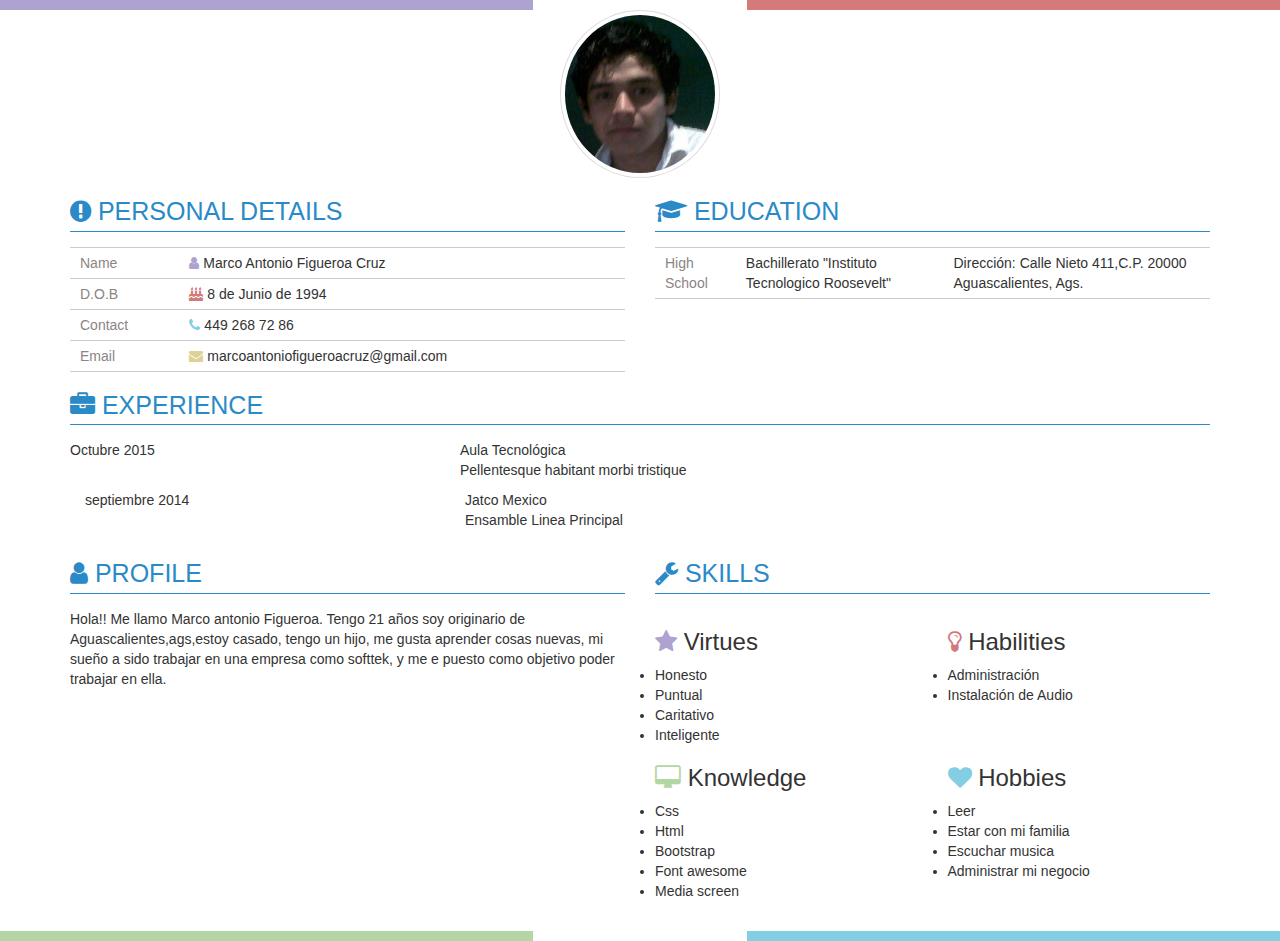
==== curriculum/index.html @ 51c2aef4 "curriculum terminado" ====
<!DOCTYPE html>
<html lang="es">
<head>
	<meta charset="utf-8">
	<meta http-equiv="X-UA-Compatible" content="IE=edge">
	<meta name="viewport" content="width=device-width, initial-scale=1">

	<title>Curriculum-Marco</title>

	<!-- Bootstrap core CSS -->
	<link href="https://maxcdn.bootstrapcdn.com/bootstrap/3.3.5/css/bootstrap.min.css" rel="stylesheet">
	<link rel="stylesheet" href="https://maxcdn.bootstrapcdn.com/font-awesome/4.4.0/css/font-awesome.min.css">
	<!-- Custom styles for this template -->
	<link href="css/cv.css" rel="stylesheet">


	<!-- HTML5 shim and Respond.js for IE8 support of HTML5 elements and media queries -->
	<!--[if lt IE 9]>
	  <script src="https://oss.maxcdn.com/html5shiv/3.7.2/html5shiv.min.js"></script>
	  <script src="https://oss.maxcdn.com/respond/1.4.2/respond.min.js"></script>
	<![endif]-->
</head>

<body>

    <div class="wrapper">
        <div class="container-fluid">
        <div class="row">
            <div class="col-xs-5 line-left"></div>
            <div class="col-xs-2"></div>
            <div class="col-xs-5 line-right"></div>
        </div>
        </div>
        
        <div class="container">
        <div class="row">
            <div class="col-xs-12 text-center">
                <img src="imagen.jpg" class="img-responsive img-circle img-thumbnail">
            </div>
        </div>
        
        <div class="row">
            <div class="col-xs-6">
                <h2><i class="fa fa-exclamation-circle"></i> Personal Details</h2>
                <table>
                    <tr>
                        <td>Name</td>
                        <td><i class="fa fa-user"></i> Marco Antonio Figueroa Cruz</td>
                    </tr>
                    <tr>
                        <td>D.O.B</td>
                        <td><i class="fa fa-birthday-cake"></i> 8 de Junio de 1994</td>
                    </tr>
                    <tr>
                        <td>Contact</td>
                        <td><i class="fa fa-phone"></i> 449 268 72 86</td>
                    </tr>
                    <tr>
                        <td>Email</td>
                        <td><i class="fa fa-envelope"></i> marcoantoniofigueroacruz@gmail.com</td>
                    </tr>
                    
                </table>
            </div>
            <div class="col-xs-6">
                <h2><i class="fa fa-graduation-cap"></i> Education</h2>
                <table>
                    <tr>
                        <td>High School</td>
                        <td>Bachillerato "Instituto Tecnologico Roosevelt"</td>
                        <td>Dirección: Calle Nieto 411,C.P. 20000 Aguascalientes, Ags.</td>
                    </tr>
                </table>    
            </div>
        </div>
        
        <div class="row">
            <div class="col-xs-12">
                <h2><i class="fa fa-briefcase"></i> Experience</h2>
                <div class="row"> <!-- trabajos -->
                    <div class="col-xs-4">
                        <span>Octubre 2015</span>
                    
                    </div>
                    <div class="col-xs-8">
                        <span>Aula Tecnol&oacute;gica</span>
                        <p>Pellentesque habitant morbi tristique</p>
                    </div>
                </div>
                <div class="col-xs-4">
                    <span>septiembre 2014</span>
                    
                    </div>
                    <div class="col-xs-8">
                        <span>Jatco Mexico</span>
                        <p>Ensamble Linea Principal</p>
                    </div>
                
            </div>
        </div>
        
        <div class="row">
            <div class="col-xs-6">
                <h2><i class="fa fa-user"></i> Profile</h2>
                <p>Hola!! Me llamo Marco antonio Figueroa. Tengo 21 años soy originario de Aguascalientes,ags,estoy casado, tengo un hijo, me gusta aprender cosas nuevas, mi sueño a sido trabajar en una empresa como softtek, y me e puesto como objetivo poder trabajar en ella.   </p>
            </div>
            
            <div class="col-xs-6">
                <h2><i class="fa fa-wrench"></i> Skills</h2>
                <div class="row">
                    <div class="col-xs-6">
                        <h3><i class="fa fa-star"></i> Virtues</h3>
                          <li>Honesto</li>
                          <li>Puntual</li>
                          <li>Caritativo</li>
                          <li>Inteligente</li>
                          
                    </div>
                    
                    <div class="col-xs-6">
                        <h3><i class="fa fa-lightbulb-o"></i> Habilities</h3>
                        <li>Administración</li>
                        <li>Instalación de Audio</li>
                    </div>
                </div>
                
                <div class="row">
                    <div class="col-xs-6">
                        <h3><i class="fa fa-desktop"></i> Knowledge</h3>
                        <li>Css</li>
                        <li>Html</li>
                        <li>Bootstrap</li>
                        <li>Font awesome</li>
                        <li>Media screen</li>
                    </div>
                    <div class="col-xs-6">
                        <h3><i class="fa fa-heart"></i> Hobbies</h3>
                        <li>Leer</li>
                        <li>Estar con mi familia</li>
                        <li>Escuchar musica</li>
                        <li>Administrar mi negocio</li>
                    </div>
                </div>
            </div>
        </div>
        </div>
        
        <div class="container-fluid">
        <div class="row">
            <div class="col-xs-5 line-left-2"></div>
            <div class="col-xs-2"></div>
            <div class="col-xs-5 line-right-2"></div>
---- curriculum/css/cv.css ----
/* -- Estilos CSS--*/
.line-right{
    border-top:solid #D47A7A 10px;
    height:1px;
}

.line-left{
    border-top:solid #AEA2D0 10px;
    height:1px;
}

h2{
    text-transform:uppercase;
    border-bottom:solid 1px #2A8AC7;
    color:#2A8AC7;
    font-size:25px;
    margin-bottom:15px;
    padding-bottom:5px;
}

h3 .fa-star{
    color:#AEA2D0;
}

h3 .fa-lightbulb-o{
    color:#D07A7B;
}

h3 .fa-desktop{
    color:#B4D6A3;
}

h3 .fa-heart{
    color:#83CEE3;
}

.line-right-2{
    border-top:solid #83CEE3 10px;
    height:1px;
    margin-top:30px;
}

.line-left-2{
    border-top:solid #B4D6A4 10px;
    height:1px;
    margin-top:30px;
}

table{
    width:100%;
}

table td{
    padding:5px 10px;
}

table tr{
    border-top:1px solid #ccc;
}

table tr:last-child{
    border-bottom:1px solid #ccc;
}

table td:first-child{
    color:#8C8484;
}

table td .fa-user{
    color:#AEA2D0;
}

table td .fa-birthday-cake{
    color:#D47A7A;
}

table td .fa-phone{
    color:#83CEE3;
}

table td .fa-envelope{
    color:#DDD195;
}
body{
    background-image:url(http://www.enlaces.cl/tp_enlaces/portales/tpe76eb4809f44/documentos/curso/fondos/modulo_3.jpg);
background-attachment:fixed;
background-repeat:no-repeat;
}
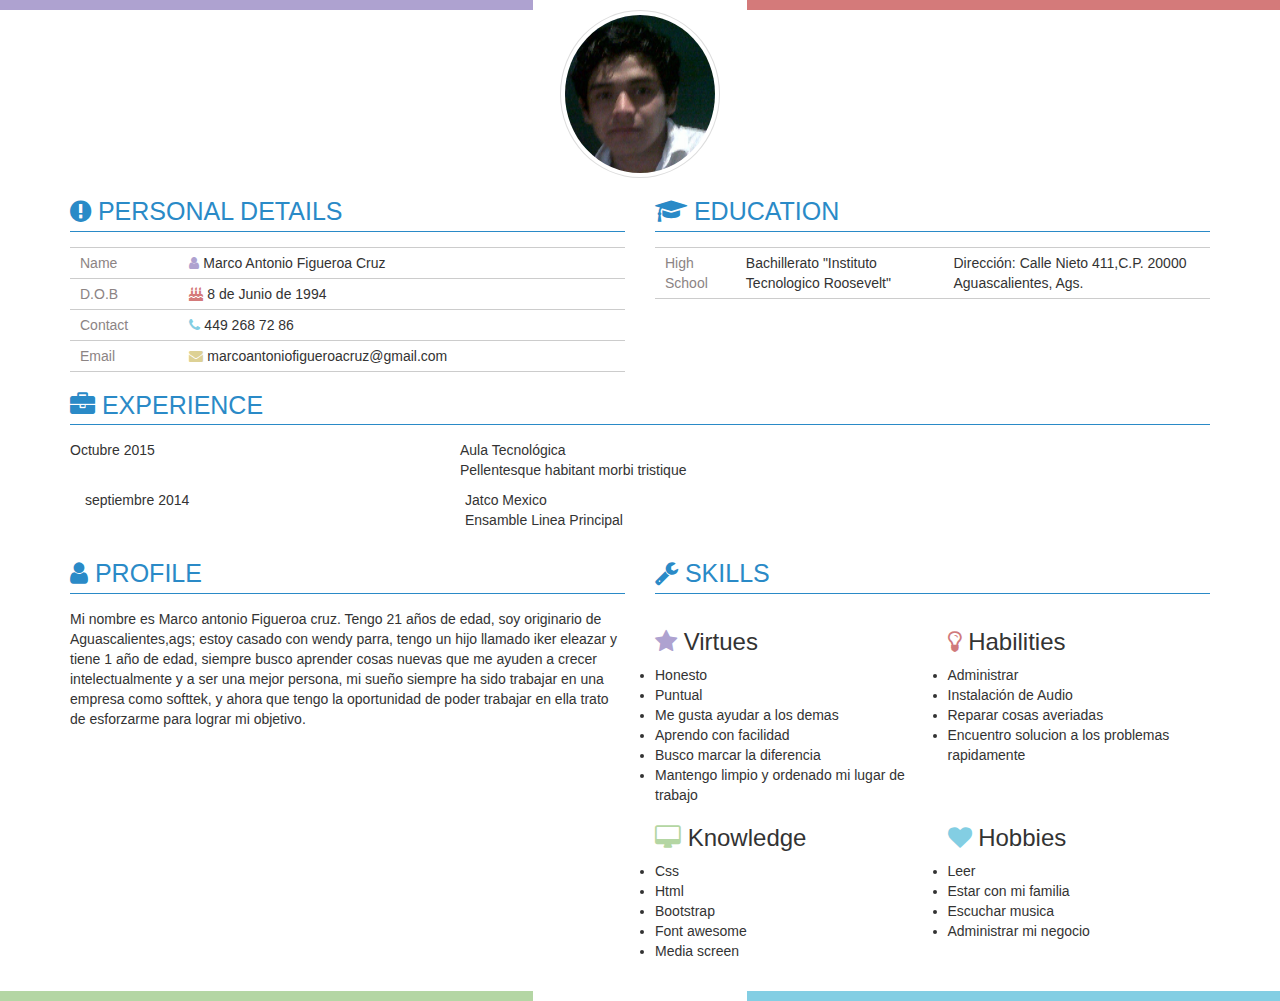
==== commit 02fc04e2: "curriculum terminado" ====
--- a/curriculum/index.html
+++ b/curriculum/index.html
@@ -102,7 +102,7 @@
         <div class="row">
             <div class="col-xs-6">
                 <h2><i class="fa fa-user"></i> Profile</h2>
-                <p>Hola!! Me llamo Marco antonio Figueroa. Tengo 21 años soy originario de Aguascalientes,ags,estoy casado, tengo un hijo, me gusta aprender cosas nuevas, mi sueño a sido trabajar en una empresa como softtek, y me e puesto como objetivo poder trabajar en ella.   </p>
+                <p>Mi nombre es Marco antonio Figueroa cruz. Tengo 21 años de edad, soy originario de Aguascalientes,ags; estoy casado con wendy parra, tengo un hijo llamado iker eleazar y tiene 1 año de edad, siempre busco aprender cosas nuevas que me ayuden a crecer intelectualmente y a ser una mejor persona, mi sueño siempre ha sido trabajar en una empresa como softtek, y ahora que tengo la oportunidad de poder trabajar en ella trato de esforzarme para lograr mi objetivo.</p>
             </div>
             
             <div class="col-xs-6">
@@ -112,15 +112,19 @@
                         <h3><i class="fa fa-star"></i> Virtues</h3>
                           <li>Honesto</li>
                           <li>Puntual</li>
-                          <li>Caritativo</li>
-                          <li>Inteligente</li>
+                          <li>Me gusta ayudar a los demas</li>
+                          <li>Aprendo con facilidad</li>
+                          <li>Busco marcar la diferencia</li>
+                          <li>Mantengo limpio y ordenado mi lugar de trabajo </li>
                           
                     </div>
                     
                     <div class="col-xs-6">
                         <h3><i class="fa fa-lightbulb-o"></i> Habilities</h3>
-                        <li>Administración</li>
+                        <li>Administrar</li>
                         <li>Instalación de Audio</li>
+                        <li>Reparar cosas averiadas</li>
+                        <li>Encuentro solucion a los problemas rapidamente</li>
                     </div>
                 </div>
                 
